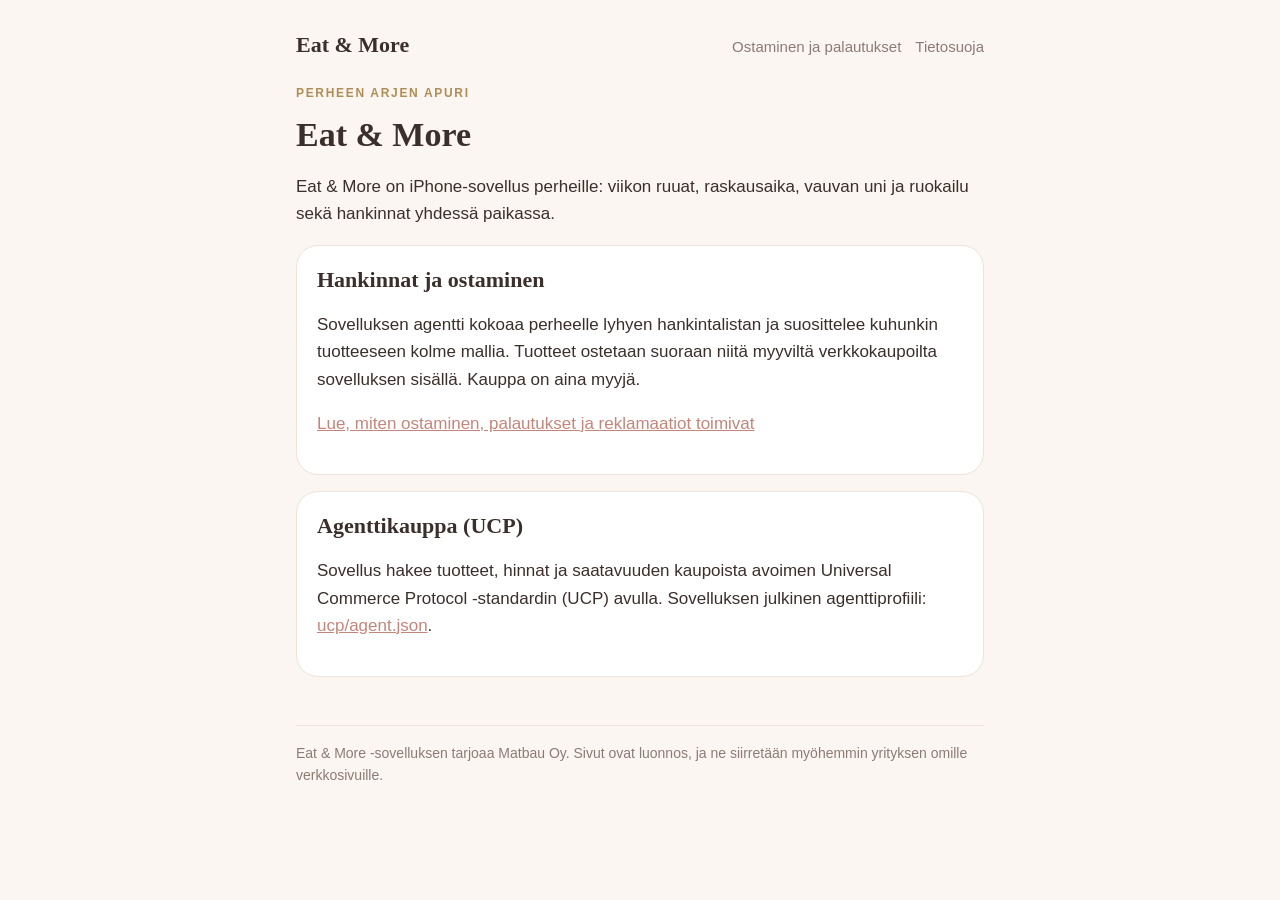
==== index.html @ f89a482c "Eat & More -sivut ja UCP-agenttiprofiili Co-Authored-By: Claude Opus 5.5 <noreply@anthropic.com>" ====
<!doctype html><html lang="fi"><head><meta charset="utf-8"><meta name="viewport" content="width=device-width,initial-scale=1"><title>Eat &amp; More</title><link rel="stylesheet" href="style.css"></head><body><main>
<header><a class="brand" href="./">Eat &amp; More</a><nav><a href="./ostaminen.html">Ostaminen ja palautukset</a><a href="./tietosuoja.html">Tietosuoja</a></nav></header>
<p class="eyebrow">Perheen arjen apuri</p>
<h1>Eat &amp; More</h1>
<p>Eat &amp; More on iPhone-sovellus perheille: viikon ruuat, raskausaika, vauvan uni ja ruokailu sekä hankinnat yhdessä paikassa.</p>
<div class="card"><h2 style="margin-top:0">Hankinnat ja ostaminen</h2>
<p>Sovelluksen agentti kokoaa perheelle lyhyen hankintalistan ja suosittelee kuhunkin tuotteeseen kolme mallia. Tuotteet ostetaan suoraan niitä myyviltä verkkokaupoilta sovelluksen sisällä. Kauppa on aina myyjä.</p>
<p><a href="./ostaminen.html">Lue, miten ostaminen, palautukset ja reklamaatiot toimivat</a></p></div>
<div class="card"><h2 style="margin-top:0">Agenttikauppa (UCP)</h2>
<p>Sovellus hakee tuotteet, hinnat ja saatavuuden kaupoista avoimen Universal Commerce Protocol -standardin (UCP) avulla. Sovelluksen julkinen agenttiprofiili: <a href="./ucp/agent.json">ucp/agent.json</a>.</p></div>
<footer>Eat &amp; More -sovelluksen tarjoaa Matbau Oy. Sivut ovat luonnos, ja ne siirretään myöhemmin yrityksen omille verkkosivuille.</footer>
</main></body></html>
---- style.css ----
:root{--bg:#FBF6F1;--surface:#fff;--ink:#3B2F2C;--muted:#8C7B74;--rose:#C4857A;--gold:#B08D57;--line:#EFE3DA}
@media (prefers-color-scheme:dark){:root{--bg:#15110F;--surface:#211A18;--ink:#F4EAE4;--muted:#B3A39C;--rose:#E7A799;--gold:#D8B57E;--line:#2F2522}}
*{box-sizing:border-box}body{margin:0;background:var(--bg);color:var(--ink);font:17px/1.6 -apple-system,BlinkMacSystemFont,"Segoe UI",Roboto,sans-serif}
main{max-width:720px;margin:0 auto;padding:32px 16px 64px}
header{display:flex;gap:16px;flex-wrap:wrap;align-items:baseline;justify-content:space-between;margin-bottom:24px}
header a.brand{font:600 22px/1.2 Georgia,serif;color:var(--ink);text-decoration:none}
nav a{color:var(--muted);margin-left:14px;text-decoration:none;font-size:15px}nav a:first-child{margin-left:0}
h1{font:600 34px/1.2 Georgia,serif;margin:8px 0 12px}h2{font:600 22px/1.3 Georgia,serif;margin:32px 0 8px}
.eyebrow{font-size:12px;letter-spacing:.14em;text-transform:uppercase;color:var(--gold);font-weight:600}
.card{background:var(--surface);border:1px solid var(--line);border-radius:22px;padding:20px;margin:16px 0}
a{color:var(--rose)}small,.small{color:var(--muted);font-size:14px}footer{margin-top:48px;color:var(--muted);font-size:14px;border-top:1px solid var(--line);padding-top:16px}
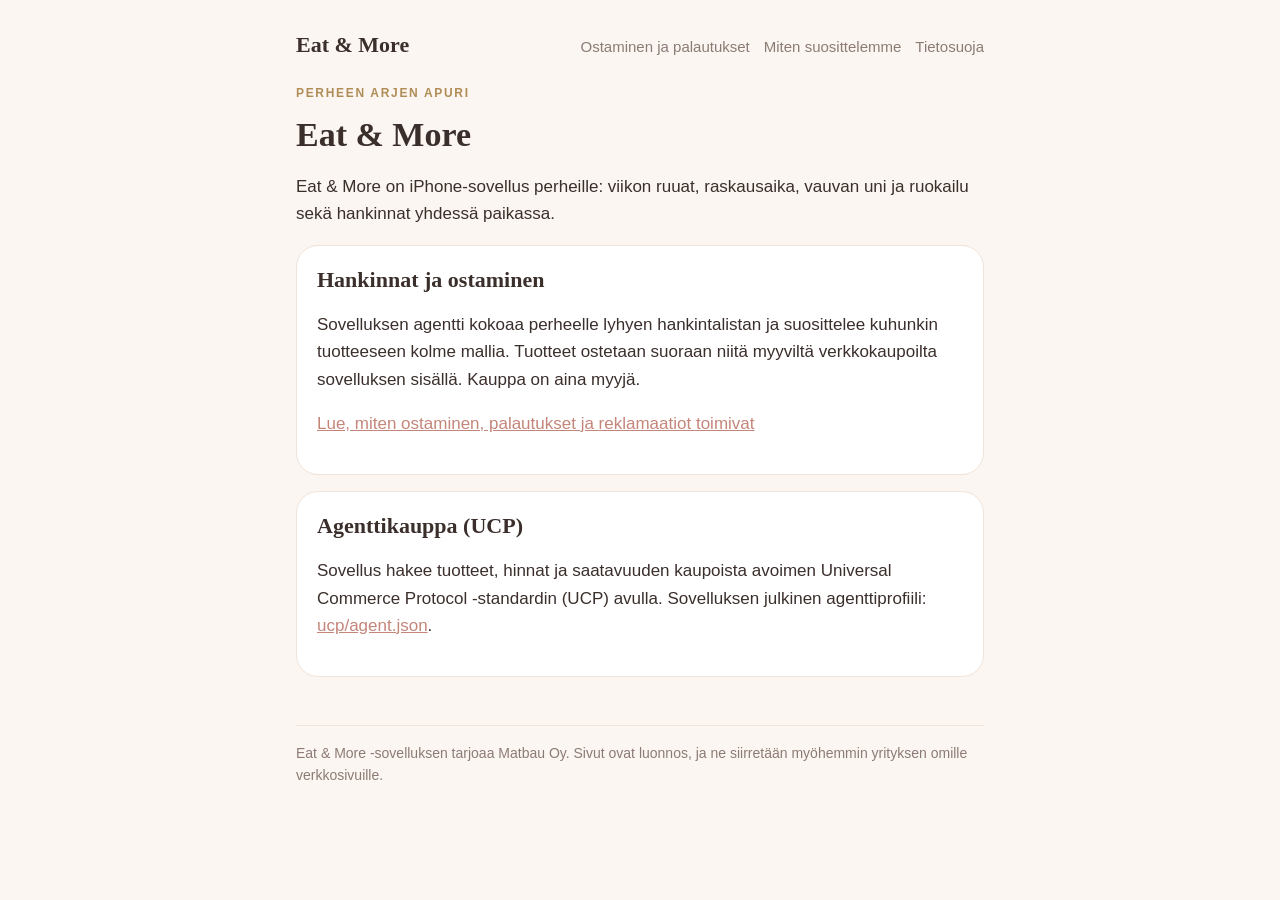
==== commit cbcd4438: "Suositussignaalien yöajo (UCP-varasto, Google Trends, lähteistetyt arviot) ja Miten suosittelemme -s" ====
--- a/index.html
+++ b/index.html
@@ -1,5 +1,5 @@
 <!doctype html><html lang="fi"><head><meta charset="utf-8"><meta name="viewport" content="width=device-width,initial-scale=1"><title>Eat &amp; More</title><link rel="stylesheet" href="style.css"></head><body><main>
-<header><a class="brand" href="./">Eat &amp; More</a><nav><a href="./ostaminen.html">Ostaminen ja palautukset</a><a href="./tietosuoja.html">Tietosuoja</a></nav></header>
+<header><a class="brand" href="./">Eat &amp; More</a><nav><a href="./ostaminen.html">Ostaminen ja palautukset</a><a href="./suosittelu.html">Miten suosittelemme</a><a href="./tietosuoja.html">Tietosuoja</a></nav></header>
 <p class="eyebrow">Perheen arjen apuri</p>
 <h1>Eat &amp; More</h1>
 <p>Eat &amp; More on iPhone-sovellus perheille: viikon ruuat, raskausaika, vauvan uni ja ruokailu sekä hankinnat yhdessä paikassa.</p>
